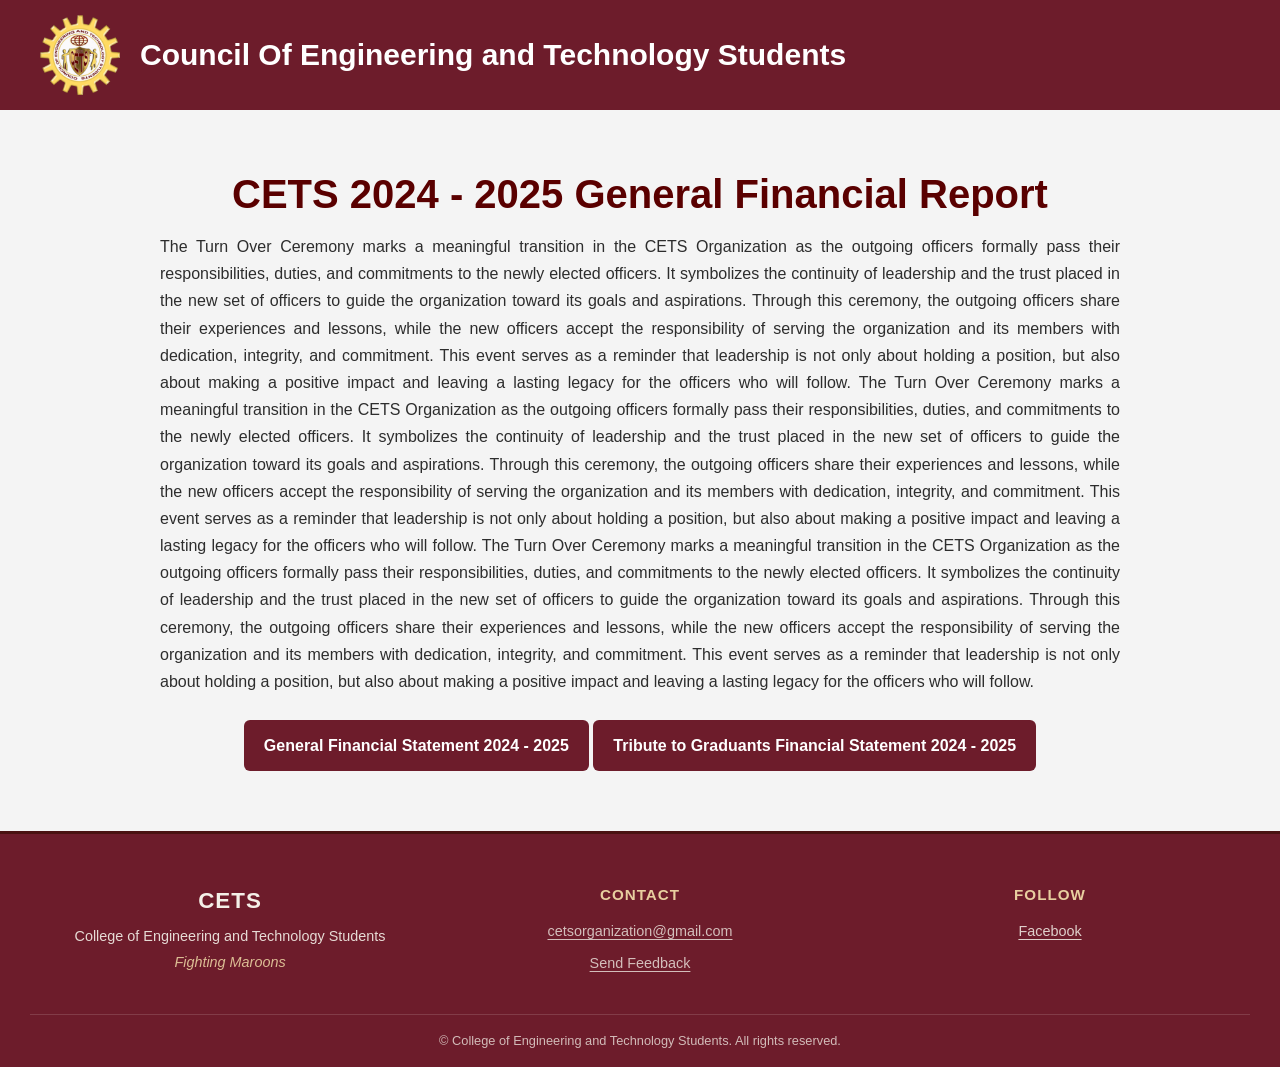
==== CETS2024-2025FinancialReport.html @ 65016eef "deploy" ====
<!DOCTYPE html>
<html lang="en">
<head>
    <meta charset="UTF-8">
    <meta name="viewport" content="width=device-width, initial-scale=1.0">
    <title>CETS</title>
    <link rel="shortcut icon" href="images/cetsLogotrans.png" type="image/x-icon">
    <link rel="stylesheet" href="css/RecordsCss/turnover.css">
    <link rel="stylesheet" href="css/RecordsCss/chapter7.css">
    <link rel="stylesheet" href="css/footer.css">
</head>
<body>
    <header class="site-header">
        <div class="logo">
            <a href="index.html">
                <img src="images/cetsLogotrans.png" alt="logo">
            </a>
            <h1>Council Of Engineering and Technology Students</h1>
        </div>
    </header>

    <main class="chapter7-page">
        <h1>CETS 2024 - 2025 General Financial Report</h1>
        <p>The Turn Over Ceremony marks a meaningful transition in the CETS Organization as the outgoing officers formally pass their responsibilities, duties, and commitments to the newly elected officers.
				It symbolizes the continuity of leadership and the trust placed in the new set of officers to guide the organization toward its goals and aspirations.
				Through this ceremony, the outgoing officers share their experiences and lessons, while the new officers accept the responsibility of serving the organization and its members with dedication, integrity, and commitment.
				This event serves as a reminder that leadership is not only about holding a position, but also about making a positive impact and leaving a lasting legacy for the officers who will follow.
				The Turn Over Ceremony marks a meaningful transition in the CETS Organization as the outgoing officers formally pass their responsibilities, duties, and commitments to the newly elected officers.
				It symbolizes the continuity of leadership and the trust placed in the new set of officers to guide the organization toward its goals and aspirations.
				Through this ceremony, the outgoing officers share their experiences and lessons, while the new officers accept the responsibility of serving the organization and its members with dedication, integrity, and commitment.
				This event serves as a reminder that leadership is not only about holding a position, but also about making a positive impact and leaving a lasting legacy for the officers who will follow.
				The Turn Over Ceremony marks a meaningful transition in the CETS Organization as the outgoing officers formally pass their responsibilities, duties, and commitments to the newly elected officers.
				It symbolizes the continuity of leadership and the trust placed in the new set of officers to guide the organization toward its goals and aspirations.
				Through this ceremony, the outgoing officers share their experiences and lessons, while the new officers accept the responsibility of serving the organization and its members with dedication, integrity, and commitment.
				This event serves as a reminder that leadership is not only about holding a position, but also about making a positive impact and leaving a lasting legacy for the officers who will follow.</p>
        <a class="chapter7-open-link" href="documents/FR GEN file type changed.pdf" target="_blank" rel="noopener">
            General Financial Statement 2024 - 2025
        </a>
         <a class="chapter7-open-link" href="documents/FR TRIBUTE_3.pdf" target="_blank" rel="noopener">
            Tribute to Graduants Financial Statement 2024 - 2025
        </a>
    </main>

 <footer class="site-footer">
  <div class="footer-content">
    <div class="footer-col footer-brand">
      <h3>CETS</h3>
      <p>College of Engineering and Technology Students</p>
      <p class="footer-tagline">Fighting Maroons</p>
    </div>



    <div class="footer-col">
      <h4>Contact</h4>
      <ul>
        <li><a href="mailto:cetsorganization@gmail.com">cetsorganization@gmail.com</a></li>
        <li><a href="https://docs.google.com/forms/d/e/1FAIpQLSeSQ0RwSQzKUE-ykVU8jnbs-Enfv-7WKqDZalRPaMiZ_ZkkJQ/viewform?usp=publish-editor">Send Feedback</a></li>
      </ul>
    </div>

    <div class="footer-col">
      <h4>Follow</h4>
      <div class="footer-socials">
        <a href="https://www.facebook.com/ustpcetsfightingmaroons">Facebook</a>
      </div>
    </div>
  </div>

  <div class="footer-bottom">
    <p>&copy; <span id="year"></span> College of Engineering and Technology Students. All rights reserved.</p>
  </div>
</footer>

</body>
</html>
---- css/RecordsCss/turnover.css ----
/* Reset */
* {
    margin: 0;
    padding: 0;
    box-sizing: border-box;
}

:root {
    --maroon: #6d1c2b;
    --maroon-dark: #5a0000;
    --yellow: #ffd700;
    --white: #ffffff;
    --muted: #f4f4f4;
    --text: #2d2d2d;
}

header {
    width: 100%;
    background: var(--maroon);
    color: var(--white);
    font-family: Arial, Helvetica, sans-serif;
}

body {
    padding-top: 110px;
    font-family: 'Segoe UI', Arial, sans-serif;
    background-color: var(--muted);
    color: var(--text);
    line-height: 1.7;
}

.site-header {
    position: fixed;
    top: 0;
    left: 0;
    z-index: 1001;
}

/* Logo Section */
.logo {
    display: flex;
    flex-wrap: nowrap;
    align-items: center;
    justify-content: flex-start;
    padding: 15px 40px;
    gap: 20px;
    background: var(--maroon);
    width: 100%;
    box-sizing: border-box;
}

.logo > a {
    display: flex;
    flex-shrink: 0;
}

.logo img {
    width: 80px;
    height: 80px;
    object-fit: contain;
}

.logo h1 {
    min-width: 0;
    font-size: 30px;
    font-weight: bold;
    color: var(--white); /* was inheriting default black — invisible on maroon bg */
    line-height: 1.2;
    margin: 0;
}

/* main--------------------------------------------------- */

/* ============================
   Title Section
   (h1, intro p, hero img, long p)
============================ */
.Title {
    max-width: 1000px;
    margin: 0 auto;
    padding: 60px 20px 30px;
    text-align: center;
}

.Title h1 {
    font-size: 2.5rem;
    font-weight: 700;
    color: var(--maroon-dark); /* now matches the --maroon-dark variable already defined */
    margin-bottom: 15px;
    letter-spacing: 0.5px;
}

.Title > p:first-of-type {
    font-size: 1.05rem;
    color: #555;
    margin-bottom: 25px;
    padding: 0 10px;
}

.chapter7-link {
    display: inline-block;
    padding: 10px 16px;
    border-radius: 6px;
    background: var(--maroon);
    color: var(--white);
    text-decoration: none;
}

.chapter7-link:hover,
.chapter7-link:focus-visible {
    background: var(--maroon-dark);
}

.Title img {
    width: 100%;
    max-width: 700px;
    height: auto;
    border-radius: 12px;
    box-shadow: 0 6px 18px rgba(0, 0, 0, 0.15);
    display: block;
    margin: 0 auto 25px;
}

.Title > p:last-of-type {
    text-align: justify;
    font-size: 1.05rem;
    color: var(--text);
    background: var(--white);
    padding: 25px;
    border-radius: 10px;
    box-shadow: 0 2px 8px rgba(0, 0, 0, 0.08);
}

/* ============================
   Content Section
   .content holds several .card blocks, each with
   one img + one p inside, laid out side by side.
============================ */
.content {
    max-width: 1300px;
    margin: 50px auto;
    padding: 0 20px 60px;
    display: flex;
    flex-direction: column;
    gap: 40px;
}

.cards {
    display: flex;
    align-items: stretch;
    background: var(--white);
    border-radius: 14px;
    box-shadow: 0 8px 24px rgba(0, 0, 0, 0.1);
    overflow: hidden; /* keeps the image corners clipped to the card radius */
}

.cards img {
    width: 380px;
    flex-shrink: 0;
    object-fit: cover;
}

.cards p {
    display: flex;
    align-items: center;
    padding: 35px 40px;
    font-size: 1.02rem;
    color: var(--text);
    text-align: justify;
}

/* ============================
   Responsive Adjustments
============================ */
@media (max-width: 768px) {
    .cards {
        flex-direction: column;
    }

    .cards img {
        width: 100%;
        height: 240px;
    }

    .cards p {
        padding: 25px;
    }

    .Title h1 {
        font-size: 2rem;
    }

    .logo {
        padding: 12px 20px;
        gap: 10px 12px;
    }

    .logo h1 {
        flex: 1;
        min-width: 0;
        font-size: clamp(16px, 4vw, 22px);
    }

    body {
        padding-top: 110px;
    }
}

@media (max-width: 480px) {
    .logo {
        padding: 10px 12px;
    }

    .logo img {
        width: 60px;
        height: 60px;
    }

    .logo h1 {
        font-size: clamp(14px, 4vw, 18px);
    }

    body {
        padding-top: 90px;
    }
}
---- css/RecordsCss/chapter7.css ----
.chapter7-page {
    max-width: 1000px;
    min-height: 60vh;
    margin: 0 auto;
    padding: 60px 20px;
    text-align: center;
}

.chapter7-page h1 {
    margin-bottom: 15px;
    color: var(--maroon-dark);
    font-size: clamp(2rem, 5vw, 2.5rem);
    line-height: 1.2;
}

.chapter7-page > p {
    margin-bottom: 25px;
    text-align: justify;
}

.chapter7-open-link {
    display: inline-block;
    padding: 12px 20px;
    border-radius: 6px;
    background: var(--maroon);
    color: var(--white);
    text-decoration: none;
    font-weight: 600;
    transition: background-color 0.2s ease;
}

.chapter7-open-link:hover,
.chapter7-open-link:focus-visible {
    background: var(--maroon-dark);
    outline: 2px solid var(--maroon-dark);
    outline-offset: 2px;
}

@media (max-width: 700px) {
    .chapter7-page {
        min-height: 55vh;
        padding: 40px 16px;
    }
}
---- css/footer.css ----
footer {
    background: var(--maroon-dark);
    color: var(--white);
    padding: 28px 20px;
    font-family: Arial, Helvetica, sans-serif;
    font-size: 14px;
    line-height: 1.5;
    text-align: center;
}


.site-footer {
    background-color: var(--maroon, #370808);
    color: #f4f0e8;
    padding: 50px 30px 0;
    border-top: 3px solid #4a1212;
}

.footer-content {
    max-width: 1200px;
    margin: 0 auto;
    display: grid;
    grid-template-columns: repeat(3, minmax(0, 1fr));
    gap: 30px;
    padding-bottom: 30px;
    text-align: center;
}

.footer-col h3 {
    font-size: 1.4rem;
    margin: 0 0 8px;
    letter-spacing: 1px;
}

.footer-col h4 {
    font-size: 0.95rem;
    text-transform: uppercase;
    letter-spacing: 1px;
    margin: 0 0 14px;
    color: #e8cfa0;
}

.footer-col p {
    margin: 0 0 4px;
    font-size: 0.9rem;
    opacity: 0.9;
}

.footer-col a {
    font-size: 0.9rem;
    color: #f4f0e8;
    text-decoration: underline;
    text-underline-offset: 3px;
    opacity: 0.85;
    transition: opacity 0.2s;
}

.footer-tagline {
    font-style: italic;
    color: #e8cfa0;
}

.footer-col ul {
    list-style: none;
    padding: 0;
    margin: 0;
}

.footer-col li {
    margin-bottom: 10px;
    font-size: 0.9rem;
    opacity: 0.9;
}

.footer-socials {
    display: flex;
    justify-content: center;
    gap: 16px;
}

.footer-socials a {
    font-size: 0.9rem;
    color: #f4f0e8;
    text-decoration: underline;
    text-underline-offset: 3px;
    opacity: 0.85;
    transition: opacity 0.2s;
}

.footer-socials a:hover {
    opacity: 1;
}



.footer-socials a:hover {
    opacity: 0.7;
}

.footer-bottom {
    border-top: 1px solid rgba(244, 240, 232, 0.2);
    text-align: center;
    padding: 16px 0;
    font-size: 0.8rem;
    opacity: 0.75;
}

@media (max-width: 768px) {
    .footer-content {
        grid-template-columns: 1fr;
        gap: 24px;
    }
}

@media (max-width: 480px) {
    .footer-content {
        grid-template-columns: 1fr;
        text-align: center;
    }

    .footer-socials {
        justify-content: center;
    }
}
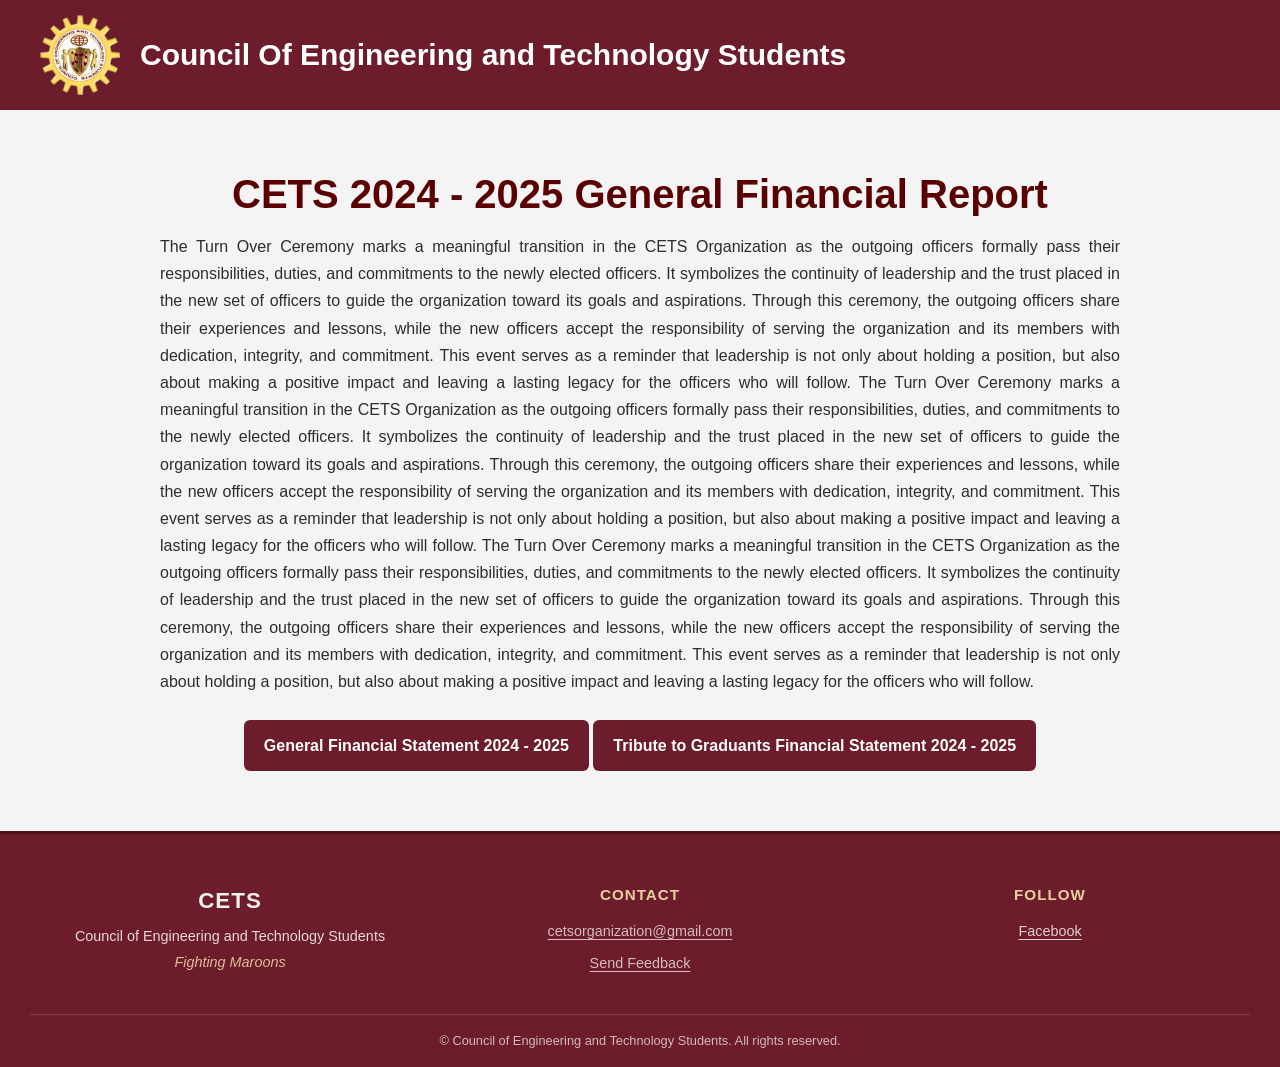
==== commit 25e1d0ee: "deploy" ====
--- a/CETS2024-2025FinancialReport.html
+++ b/CETS2024-2025FinancialReport.html
@@ -45,7 +45,7 @@
   <div class="footer-content">
     <div class="footer-col footer-brand">
       <h3>CETS</h3>
-      <p>College of Engineering and Technology Students</p>
+      <p>Council of Engineering and Technology Students</p>
       <p class="footer-tagline">Fighting Maroons</p>
     </div>
 
@@ -68,7 +68,7 @@
   </div>
 
   <div class="footer-bottom">
-    <p>&copy; <span id="year"></span> College of Engineering and Technology Students. All rights reserved.</p>
+    <p>&copy; <span id="year"></span> Council of Engineering and Technology Students. All rights reserved.</p>
   </div>
 </footer>
 
